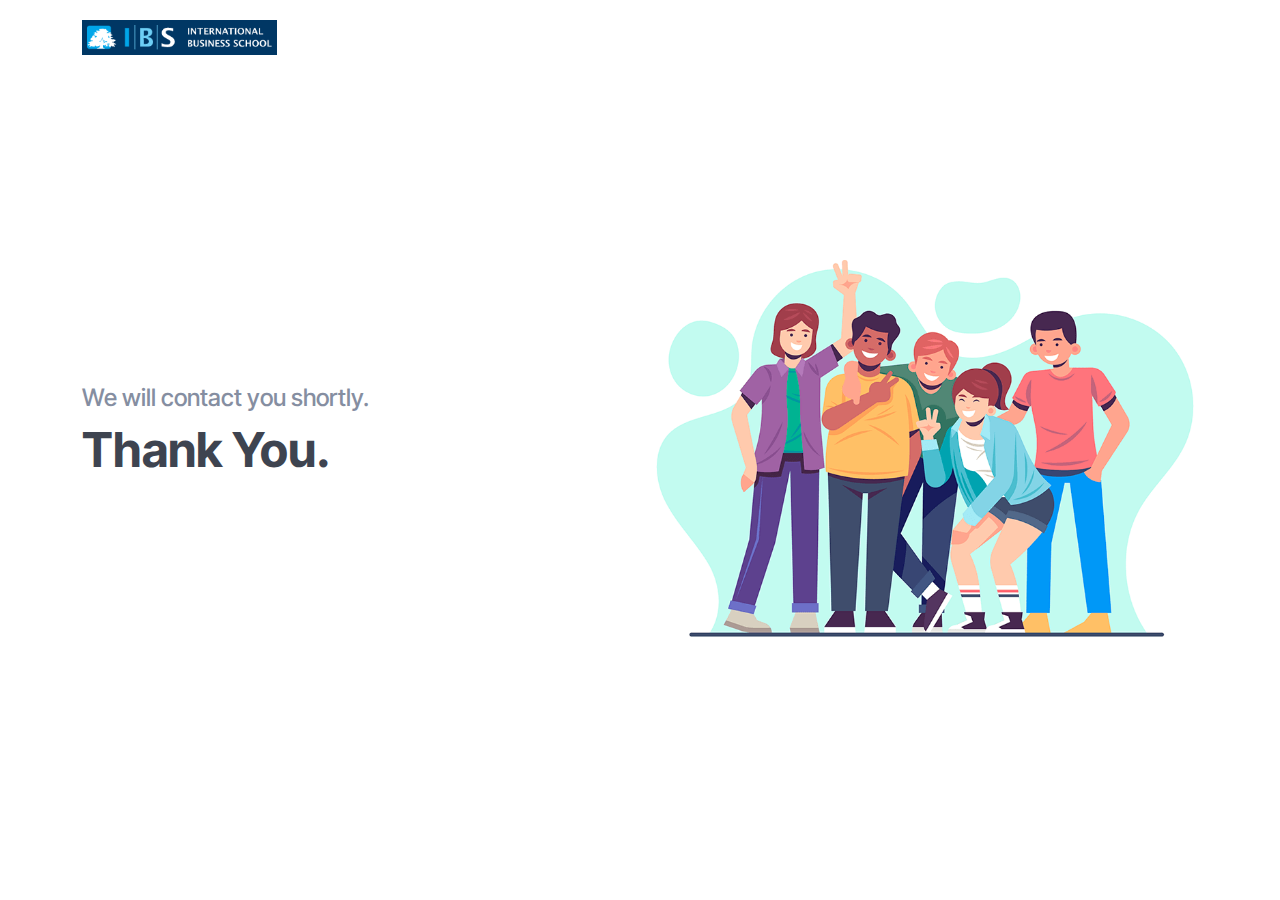
==== thank-you.html @ 45994ca2 "first commit" ====
<!DOCTYPE html>
<html lang="en">

<head>
  <meta charset="utf-8">
  <meta content="width=device-width, initial-scale=1.0" name="viewport">

  <title>eNno Bootstrap Template - Index</title>
  <meta content="" name="description">
  <meta content="" name="keywords">

  <!-- Favicons -->
  <link href="image/favicon.png" rel="icon">
  <link href="image/apple-touch-icon.png" rel="apple-touch-icon">

  <!-- Google Fonts -->
  <link href="https://fonts.googleapis.com/css?family=Open+Sans:300,300i,400,400i,600,600i,700,700i|Raleway:300,300i,400,400i,500,500i,600,600i,700,700i|Poppins:300,300i,400,400i,500,500i,600,600i,700,700i" rel="stylesheet">

  <!-- Vendor CSS Files -->
  <link href="css/bootstrap.min.css" rel="stylesheet">
  <link href="css/bootstrap-icons.css" rel="stylesheet">
  <link href="css/boxicons.min.css" rel="stylesheet">
  <link href="css/glightbox.min.css" rel="stylesheet">
  <link href="css/swiper-bundle.min.css" rel="stylesheet">

  <!-- Template Main CSS File -->
  <link href="css/style.css" rel="stylesheet">
  <base target="_top">
</head>

<body>

    <!-- ======= Header ======= -->
    <header id="header" class="">
        <div class="container d-flex align-items-center justify-content-between">

        <!-- <h1 class="logo"><a href="index.html">eNno</a></h1> -->
        <!-- Uncomment below if you prefer to use an image logo -->
        <a href="index.html" class="logo"><img src="image/logo.png" alt="" class="img-fluid"></a>

        

        </div>
    </header><!-- End Header -->

  <!-- ======= Hero Section ======= -->
  <section id="hero" class="d-flex align-items-center">

    <div class="container">
      <div class="row">
        <div class="col-lg-6 pt-5 pt-lg-0 order-2 order-lg-1 d-flex flex-column justify-content-center">
          <h2 >We will contact you shortly.</h2>
          <h1>Thank You.</h1>
          <!-- <div class="d-flex">
            <a href="#about" class="btn-get-started scrollto">Register for FREE Consultation</a>
          </div> -->
        </div>
        <div class="col-lg-6 order-1 order-lg-2 hero-img">
          <img src="image/about.png" class="img-fluid animated" alt="">
        </div>
      </div>
    </div>

  </section><!-- End Hero -->

    <!-- Vendor JS Files -->
    <!-- <script src="assets/vendor/purecounter/purecounter_vanilla.js"></script> -->
    <script src="js/bootstrap.bundle.min.js"></script>
    <script src="js/glightbox.min.js"></script>
    <!-- <script src="assets/vendor/isotope-layout/isotope.pkgd.min.js"></script> -->
    <script src="js/swiper-bundle.min.js"></script>
    <!-- <script src="assets/vendor/php-email-form/validate.js"></script> -->
  
    <!-- Template Main JS File -->
    <script src="js/main.js"></script>
  
  </body>
  
  </html>
---- css/style.css ----
@import url("https://fonts.googleapis.com/css2?family=Inter+Tight:ital,wght@0,100;0,300;0,600;1,100;1,300;1,600&display=swap");
/*--------------------------------------------------------------
# General
--------------------------------------------------------------*/
body {
  font-family: "Inter Tight";
  color: #444444;
}

a {
  color: #14c871;
  text-decoration: none;
}
a:hover {
  color: #206bfb;
  text-decoration: none;
}

h1,
h2,
h3,
h4,
h5,
h6 {
  font-family: "Inter Tight";
}

/*--------------------------------------------------------------
# Back to top button
--------------------------------------------------------------*/
.back-to-top {
  position: fixed;
  visibility: hidden;
  opacity: 0;
  right: 15px;
  bottom: 15px;
  z-index: 996;
  background: #0094ca;
  width: 40px;
  height: 40px;
  border-radius: 4px;
  transition: all 0.4s;
}
.back-to-top i {
  font-size: 24px;
  color: #fff;
  line-height: 0;
}
.back-to-top:hover {
  background: #33eb92;
  color: #fff;
}
.back-to-top.active {
  visibility: visible;
  opacity: 1;
}

/*--------------------------------------------------------------
# Header
--------------------------------------------------------------*/
#header {
  background: #fff;
  transition: all 0.5s;
  z-index: 997;
  padding: 20px 0;
}
#header.header-scrolled {
  box-shadow: 0px 2px 15px rgba(0, 0, 0, 0.1);
  padding: 12px 0;
}
#header .logo {
  font-size: 20px;
  margin: 0;
  padding: 5px;
  background-color: #003764;
  line-height: 1;
  font-weight: 700;
  letter-spacing: 0.5px;
}
#header .logo a {
  color: #5f687b;
}
#header .logo img {
  max-height: 25px;
}

@media (max-width: 991px) {
  #header {
    padding: 12px 0;
  }
}
/*--------------------------------------------------------------
# Hero Section
--------------------------------------------------------------*/
#hero {
  width: 100%;
  height: 80vh;
  background: #fff;
  padding-top: 82px;
}
#hero h1 {
  margin: 10px 0 30px 0;
  font-size: 48px;
  font-weight: 700;
  line-height: 56px;
  color: #3e4450;
}
#hero h2 {
  color: #858ea1;
  margin: 0;
  font-size: 24px;
}
#hero .btn-get-started {
  font-family: "Inter Tight";
  font-weight: 500;
  font-size: 16px;
  letter-spacing: 1px;
  display: inline-block;
  padding: 10px 30px 10px 30px;
  border-radius: 4px;
  transition: 0.5s;
  color: #fff;
  background: #0094ca;
  box-shadow: 0 8px 28px rgba(22, 223, 126, 0.45);
}
#hero .btn-get-started:hover {
  background: #00bcb5;
  box-shadow: 0 8px 28px rgba(32, 107, 251, 0.45);
}
#hero .animated {
  animation: up-down 2s ease-in-out infinite alternate-reverse both;
}

@media (max-width: 991px) {
  #hero {
    height: 100vh;
  }
  #hero .animated {
    animation: none;
  }
  #hero .hero-img {
    text-align: center;
  }
  #hero .hero-img img {
    width: 50%;
  }
}
@media (max-width: 768px) {
  #hero {
    height: auto;
  }
  #hero h1 {
    font-size: 28px;
    line-height: 36px;
  }
  #hero h2 {
    font-size: 18px;
    line-height: 24px;
    margin-bottom: 30px;
  }
  #hero .hero-img img {
    width: 70%;
  }
}
@media (max-width: 575px) {
  #hero .hero-img img {
    width: 80%;
  }
}
@keyframes up-down {
  0% {
    transform: translateY(10px);
  }
  100% {
    transform: translateY(-10px);
  }
}
/*--------------------------------------------------------------
# Sections General
--------------------------------------------------------------*/
section {
  padding: 60px 0;
  overflow: hidden;
}

.section-bg {
  background-color: #f9f9fa;
}

.section-title {
  text-align: center;
  padding: 30px 0;
  position: relative;
}
.section-title h2 {
  font-size: 32px;
  font-weight: 700;
  text-transform: uppercase;
  margin-bottom: 20px;
  padding-bottom: 0;
  color: #5f687b;
  position: relative;
  z-index: 2;
}
.section-title span {
  position: absolute;
  top: 30px;
  color: #f0f1f3;
  left: 0;
  right: 0;
  z-index: 1;
  font-weight: 700;
  font-size: 52px;
  text-transform: uppercase;
  line-height: 0;
}
.section-title p {
  margin-bottom: 0;
  position: relative;
  z-index: 2;
}

@media (max-width: 575px) {
  .section-title h2 {
    font-size: 28px;
    margin-bottom: 15px;
  }
  .section-title span {
    font-size: 38px;
  }
}
/*--------------------------------------------------------------
# About
--------------------------------------------------------------*/
.about {
  background-color: #003764;
}
.about .content {
  color: #f5f5f5;
}
.about .content h3 {
  font-weight: 700;
  font-size: 32px;
  color: #f9f9fa;
}
.about .content ul {
  list-style: none;
  padding: 0;
  margin-top: 40px;
}
.about .content ul li {
  padding-bottom: 25px;
}
.about .content ul i {
  font-size: 20px;
  padding-right: 4px;
  color: #0094ca;
}
.about .content ul strong {
  font-size: 20px;
}
.about .content ul p {
  padding-left: 28px;
  margin-bottom: 15px;
}
.about .content p:last-child {
  margin-bottom: 0;
}

/*--------------------------------------------------------------
# Testimonials
--------------------------------------------------------------*/
.testimonials .testimonials-carousel,
.testimonials .testimonials-slider {
  overflow: hidden;
}
.testimonials .testimonial-item {
  box-sizing: content-box;
  min-height: 320px;
}
.testimonials .testimonial-item .testimonial-img {
  width: 90px;
  border-radius: 50%;
  margin: -40px 0 0 40px;
  position: relative;
  z-index: 2;
  border: 6px solid #fff;
}
.testimonials .testimonial-item h3 {
  font-size: 18px;
  font-weight: bold;
  margin: 10px 0 5px 45px;
  color: #003764;
}
.testimonials .testimonial-item h4 {
  font-size: 14px;
  color: #999;
  margin: 0 0 0 45px;
}
.testimonials .testimonial-item .quote-icon-left,
.testimonials .testimonial-item .quote-icon-right {
  color: #e4e6ea;
  font-size: 26px;
}
.testimonials .testimonial-item .quote-icon-left {
  display: inline-block;
  left: -5px;
  position: relative;
}
.testimonials .testimonial-item .quote-icon-right {
  display: inline-block;
  right: -5px;
  position: relative;
  top: 10px;
}
.testimonials .testimonial-item p {
  font-style: italic;
  margin: 0 15px 0 15px;
  padding: 20px 20px 60px 20px;
  background: white;
  position: relative;
  border-radius: 6px;
  position: relative;
  z-index: 1;
}
.testimonials .swiper-pagination {
  margin-top: 20px;
  position: relative;
}
.testimonials .swiper-pagination .swiper-pagination-bullet {
  width: 12px;
  height: 12px;
  background-color: #fff;
  opacity: 1;
  border: 1px solid #0094ca;
}
.testimonials .swiper-pagination .swiper-pagination-bullet-active {
  background-color: #0094ca;
}

/*--------------------------------------------------------------
# Contact
--------------------------------------------------------------*/
.lead-form {
  padding-left: 0px;
}
.lead-form .lead {
  width: 100%;
  border-top: 3px solid #0094ca;
  border-bottom: 3px solid #0094ca;
  padding: 30px;
  background-color: #f9f9fa;
}
.lead-form .lead .form-group {
  padding-bottom: 8px;
}
.lead-form .lead label {
  font-size: 16px;
  font-weight: 600;
  color: #003764;
}
.lead-form .lead input,
.lead-form .lead textarea,
.lead-form .lead select {
  border-radius: 0;
  box-shadow: none;
  font-size: 14px;
  border: none;
  border-bottom: 1px solid;
  background: none;
}
.lead-form .lead input:focus,
.lead-form .lead textarea:focus,
.lead-form .lead select:focus {
  border-color: #0094ca;
  border-bottom-width: 2px;
}
.lead-form .lead input,
.lead-form .lead select {
  height: 44px;
}
.lead-form .lead input[type=submit] {
  background: #0094ca;
  border: 0;
  padding: 10px 24px;
  color: #fff;
  transition: 0.4s;
  border-radius: 4px;
  margin-top: 25px;
}
.lead-form .lead input[type=submit]:hover {
  background: #00bcb5;
}

@media (min-width: 991px) {
  .lead-form {
    padding-left: 60px;
  }
}/*# sourceMappingURL=style.css.map */
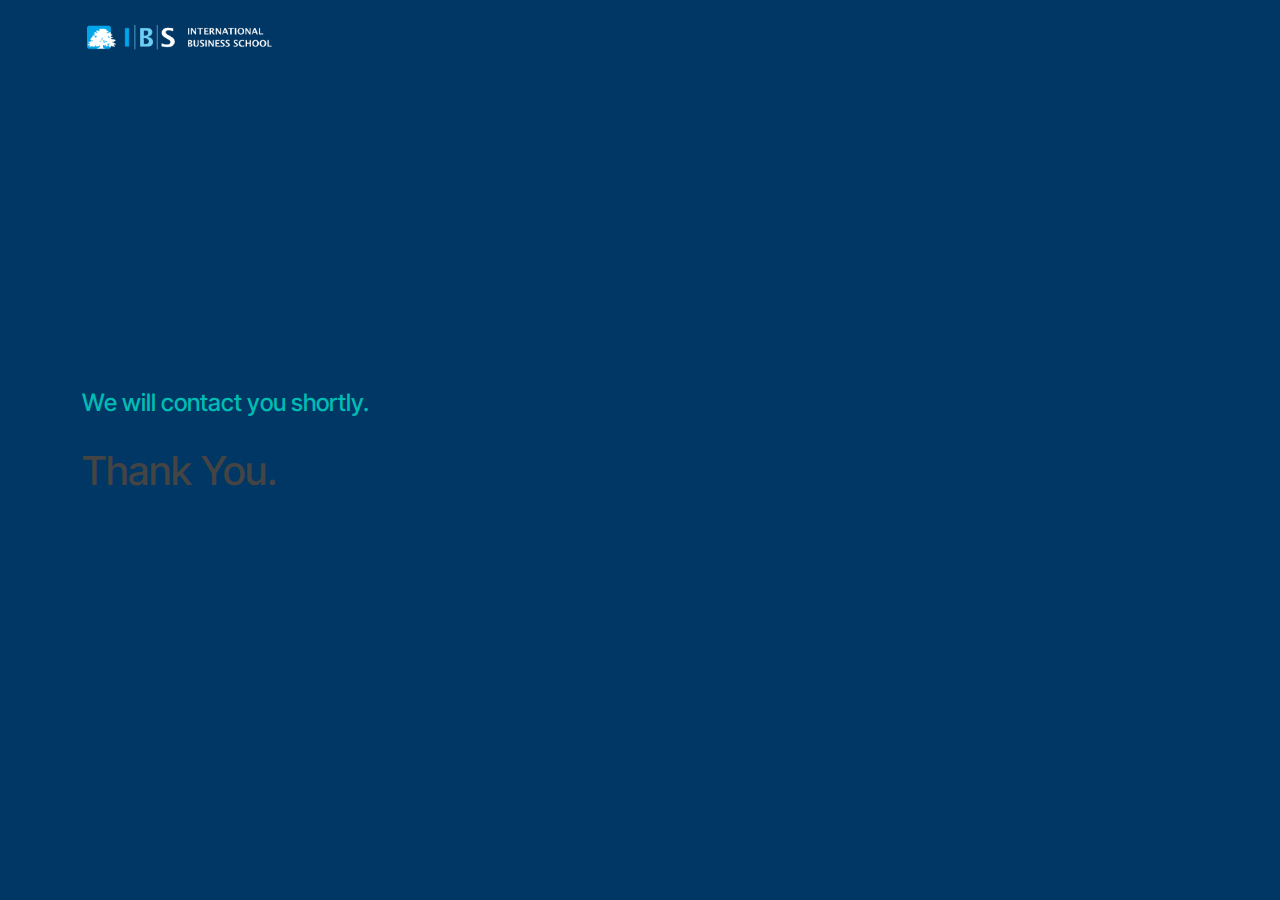
==== commit 4be035e5: "Client Changes v1" ====
--- a/thank-you.html
+++ b/thank-you.html
@@ -5,16 +5,17 @@
   <meta charset="utf-8">
   <meta content="width=device-width, initial-scale=1.0" name="viewport">
 
-  <title>eNno Bootstrap Template - Index</title>
+  <title>Thank You - IBS Free Consultation</title>
   <meta content="" name="description">
   <meta content="" name="keywords">
 
   <!-- Favicons -->
-  <link href="image/favicon.png" rel="icon">
-  <link href="image/apple-touch-icon.png" rel="apple-touch-icon">
+  <link href="https://www.ibs-b.hu/static/default/asset/img/favicon/favicon-32x32.png" rel="icon" sizes="32x32" type="image/png">
+  <link href="https://www.ibs-b.hu/static/default/asset/img/favicon/favicon-16x16.png" rel="icon" sizes="16x16" type="image/png">
+  <link href="https://www.ibs-b.hu/static/default/asset/img/favicon/apple-touch-icon.png" rel="apple-touch-icon" sizes="180x180">
 
   <!-- Google Fonts -->
-  <link href="https://fonts.googleapis.com/css?family=Open+Sans:300,300i,400,400i,600,600i,700,700i|Raleway:300,300i,400,400i,500,500i,600,600i,700,700i|Poppins:300,300i,400,400i,500,500i,600,600i,700,700i" rel="stylesheet">
+  <!-- <link href="https://fonts.googleapis.com/css?family=Open+Sans:300,300i,400,400i,600,600i,700,700i|Raleway:300,300i,400,400i,500,500i,600,600i,700,700i|Poppins:300,300i,400,400i,500,500i,600,600i,700,700i" rel="stylesheet"> -->
 
   <!-- Vendor CSS Files -->
   <link href="css/bootstrap.min.css" rel="stylesheet">
@@ -28,7 +29,7 @@
   <base target="_top">
 </head>
 
-<body>
+<body style="background-color: #003764;">
 
     <!-- ======= Header ======= -->
     <header id="header" class="">
@@ -56,7 +57,7 @@
           </div> -->
         </div>
         <div class="col-lg-6 order-1 order-lg-2 hero-img">
-          <img src="image/about.png" class="img-fluid animated" alt="">
+          <!-- <img src="image/about.png" class="img-fluid animated" alt=""> -->
         </div>
       </div>
     </div>
--- a/css/style.css
+++ b/css/style.css
@@ -59,7 +59,7 @@
 # Header
 --------------------------------------------------------------*/
 #header {
-  background: #fff;
+  background: #003764;
   transition: all 0.5s;
   z-index: 997;
   padding: 20px 0;
@@ -72,7 +72,6 @@
   font-size: 20px;
   margin: 0;
   padding: 5px;
-  background-color: #003764;
   line-height: 1;
   font-weight: 700;
   letter-spacing: 0.5px;
@@ -95,32 +94,31 @@
 #hero {
   width: 100%;
   height: 80vh;
-  background: #fff;
+  background: #003764;
   padding-top: 82px;
 }
-#hero h1 {
-  margin: 10px 0 30px 0;
-  font-size: 48px;
+#hero h3 {
   font-weight: 700;
-  line-height: 56px;
-  color: #3e4450;
+  font-size: 32px;
+  color: #f9f9fa;
 }
 #hero h2 {
-  color: #858ea1;
+  color: #00bcb5;
   margin: 0;
   font-size: 24px;
+  margin-bottom: 30px;
 }
 #hero .btn-get-started {
   font-family: "Inter Tight";
-  font-weight: 500;
+  font-weight: 600;
   font-size: 16px;
   letter-spacing: 1px;
   display: inline-block;
   padding: 10px 30px 10px 30px;
   border-radius: 4px;
   transition: 0.5s;
-  color: #fff;
-  background: #0094ca;
+  color: #003764;
+  background: #f9f9fa;
   box-shadow: 0 8px 28px rgba(22, 223, 126, 0.45);
 }
 #hero .btn-get-started:hover {
@@ -129,6 +127,38 @@
 }
 #hero .animated {
   animation: up-down 2s ease-in-out infinite alternate-reverse both;
+}
+#hero .content {
+  color: #f5f5f5;
+}
+#hero .content h3 {
+  font-weight: 700;
+  font-size: 32px;
+  color: #f9f9fa;
+}
+#hero .content ul {
+  list-style: none;
+  padding: 0;
+  margin-top: 40px;
+}
+#hero .content ul li {
+  padding-bottom: 25px;
+}
+#hero .content ul i {
+  font-size: 20px;
+  padding-right: 4px;
+  color: #0094ca;
+}
+#hero .content ul strong {
+  font-size: 20px;
+  color: #f5f5f5;
+}
+#hero .content ul p {
+  padding-left: 28px;
+  margin-bottom: 15px;
+}
+#hero .content p:last-child {
+  margin-bottom: 0;
 }
 
 @media (max-width: 991px) {
@@ -198,7 +228,7 @@
   text-transform: uppercase;
   margin-bottom: 20px;
   padding-bottom: 0;
-  color: #5f687b;
+  color: #003764;
   position: relative;
   z-index: 2;
 }
@@ -233,7 +263,7 @@
 # About
 --------------------------------------------------------------*/
 .about {
-  background-color: #003764;
+  background-color: #ffffff;
 }
 .about .content {
   color: #f5f5f5;
@@ -266,7 +296,37 @@
 .about .content p:last-child {
   margin-bottom: 0;
 }
-
+.about .animated {
+  animation: up-down 2s ease-in-out infinite alternate-reverse both;
+}
+
+@media (max-width: 991px) {
+  .about {
+    height: 100vh;
+  }
+  .about .animated {
+    animation: none;
+  }
+  .about .hero-img {
+    text-align: center;
+  }
+  .about .hero-img img {
+    width: 50%;
+  }
+}
+@media (max-width: 768px) {
+  .about {
+    height: auto;
+  }
+  .about .hero-img img {
+    width: 70%;
+  }
+}
+@media (max-width: 575px) {
+  .about .hero-img img {
+    width: 80%;
+  }
+}
 /*--------------------------------------------------------------
 # Testimonials
 --------------------------------------------------------------*/
@@ -346,6 +406,7 @@
 }
 .lead-form .lead {
   width: 100%;
+  border: 1px solid #eeeeee;
   border-top: 3px solid #0094ca;
   border-bottom: 3px solid #0094ca;
   padding: 30px;
@@ -396,4 +457,45 @@
   .lead-form {
     padding-left: 60px;
   }
+}
+/*--------------------------------------------------------------
+# Featured Services
+--------------------------------------------------------------*/
+.featured-services {
+  padding: 60px 0;
+}
+.featured-services .icon-box {
+  padding: 20px;
+  color: #5f687b;
+  background: #f9f9fa;
+  border-radius: 4px;
+  border: 1px solid #f9f9fa;
+  transition: 0.3s;
+  height: 100%;
+}
+.featured-services .icon-box:hover {
+  border-color: #eaecef;
+}
+.featured-services .icon-box:hover .title a {
+  color: #0094ca;
+}
+.featured-services .icon {
+  margin: 0 0 15px 0;
+}
+.featured-services i {
+  color: #0094ca;
+  font-size: 36px;
+}
+.featured-services .title {
+  font-weight: 600;
+  margin-bottom: 15px;
+  font-size: 18px;
+}
+.featured-services a {
+  color: #003764;
+  transition: 0.3s;
+}
+.featured-services .description {
+  line-height: 24px;
+  font-size: 14px;
 }/*# sourceMappingURL=style.css.map */